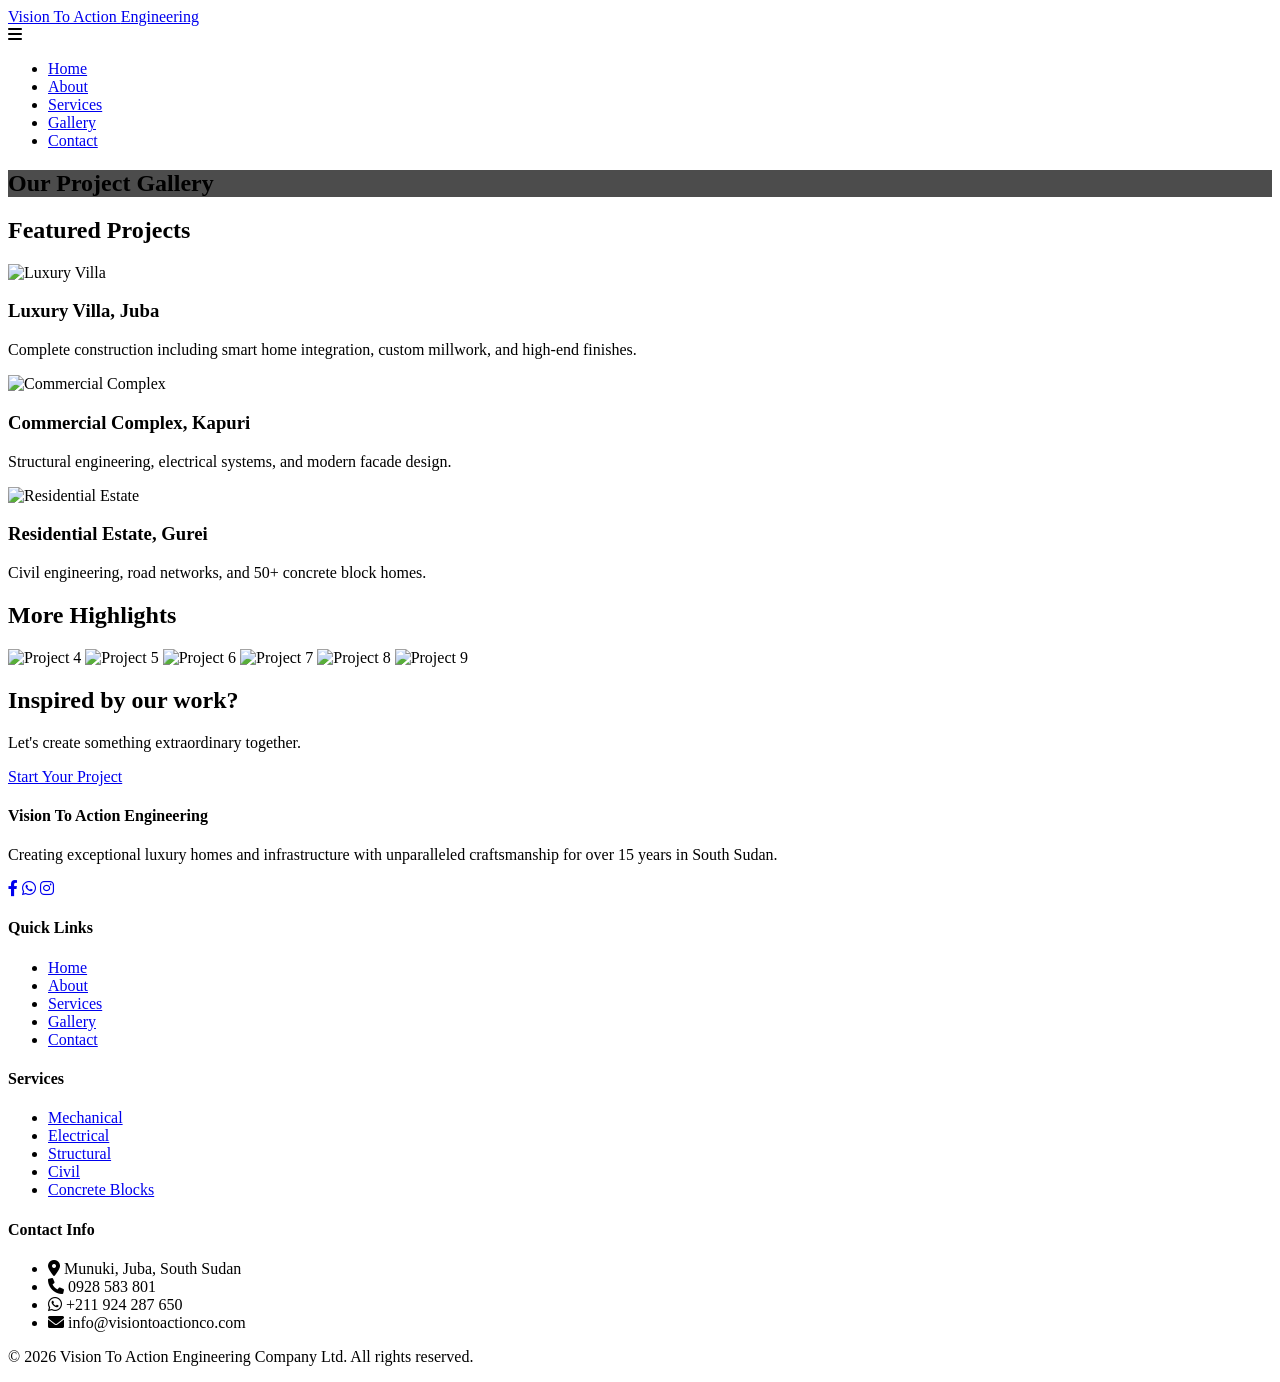
==== gallery.html @ 1d0af1bc "Update gallery.html" ====
<!DOCTYPE html>
<html lang="en">
<head>
  <meta charset="UTF-8">
  <meta name="viewport" content="width=device-width, initial-scale=1.0">
  <title>Gallery | Vision To Action Engineering</title>
  <link rel="stylesheet" href="style.css">
  <link href="https://fonts.googleapis.com/css2?family=Lato:wght@300;400;700;900&family=Playfair+Display:wght@400;600;700&display=swap" rel="stylesheet">
  <link rel="stylesheet" href="https://cdnjs.cloudflare.com/ajax/libs/font-awesome/6.0.0-beta3/css/all.min.css">
</head>
<body>
  <header>
    <div class="container nav-container">
      <a href="index.html" class="logo">Vision To Action <span>Engineering</span></a>
      <div class="menu-toggle"><i class="fas fa-bars"></i></div>
      <nav>
        <ul>
          <li><a href="index.html">Home</a></li>
          <li><a href="about.html">About</a></li>
          <li><a href="services.html">Services</a></li>
          <li><a href="gallery.html" class="active">Gallery</a></li>
          <li><a href="contact.html">Contact</a></li>
        </ul>
      </nav>
    </div>
  </header>

  <section class="page-hero" style="background-image: linear-gradient(rgba(0,0,0,0.7), rgba(0,0,0,0.7)), url('https://images.unsplash.com/photo-1541888946425-d81bb19240f5?ixlib=rb-4.0.3&auto=format&fit=crop&w=1950&q=80');">
    <div class="container">
      <h1>Our Project Gallery</h1>
    </div>
  </section>

  <main>
    <!-- Featured Projects with Descriptions -->
    <section class="section">
      <div class="container">
        <h2 class="section-title">Featured Projects</h2>
        <div class="featured-grid">
          <div class="featured-card">
            <img src="https://images.unsplash.com/photo-1600607687920-4e2a09cf159d?ixlib=rb-4.0.3&auto=format&fit=crop&w=1350&q=80" alt="Luxury Villa">
            <div class="featured-content">
              <h3>Luxury Villa, Juba</h3>
              <p>Complete construction including smart home integration, custom millwork, and high-end finishes.</p>
            </div>
          </div>
          <div class="featured-card">
            <img src="https://images.unsplash.com/photo-1485083269755-a7b559a4fe5e?ixlib=rb-4.0.3&auto=format&fit=crop&w=1350&q=80" alt="Commercial Complex">
            <div class="featured-content">
              <h3>Commercial Complex, Kapuri</h3>
              <p>Structural engineering, electrical systems, and modern facade design.</p>
            </div>
          </div>
          <div class="featured-card">
            <img src="https://images.unsplash.com/photo-1504307651254-35680f356dfd?ixlib=rb-4.0.3&auto=format&fit=crop&w=1350&q=80" alt="Residential Estate">
            <div class="featured-content">
              <h3>Residential Estate, Gurei</h3>
              <p>Civil engineering, road networks, and 50+ concrete block homes.</p>
            </div>
          </div>
        </div>
      </div>
    </section>

    <!-- More Projects (Image Grid) -->
    <section class="section bg-beige">
      <div class="container">
        <h2 class="section-title">More Highlights</h2>
        <div class="gallery-grid-full">
          <img src="https://images.unsplash.com/photo-1581094794329-c8112a89af12?ixlib=rb-4.0.3&auto=format&fit=crop&w=1350&q=80" alt="Project 4">
          <img src="https://images.unsplash.com/photo-1590644365607-1c6a503a9b9f?ixlib=rb-4.0.3&auto=format&fit=crop&w=1350&q=80" alt="Project 5">
          <img src="https://images.unsplash.com/photo-1541888946425-d81bb19240f5?ixlib=rb-4.0.3&auto=format&fit=crop&w=1350&q=80" alt="Project 6">
          <img src="https://images.unsplash.com/photo-1581094794329-c8112a89af12?ixlib=rb-4.0.3&auto=format&fit=crop&w=1350&q=80" alt="Project 7">
          <img src="https://images.unsplash.com/photo-1504307651254-35680f356dfd?ixlib=rb-4.0.3&auto=format&fit=crop&w=1350&q=80" alt="Project 8">
          <img src="https://images.unsplash.com/photo-1600607687920-4e2a09cf159d?ixlib=rb-4.0.3&auto=format&fit=crop&w=1350&q=80" alt="Project 9">
        </div>
      </div>
    </section>

    <!-- Call to Action -->
    <section class="cta-section">
      <div class="container">
        <h2>Inspired by our work?</h2>
        <p>Let's create something extraordinary together.</p>
        <a href="contact.html" class="btn btn-light">Start Your Project</a>
      </div>
    </section>
  </main>

  <footer>
    <!-- same footer as services.html -->
    <div class="container">
      <div class="footer-grid">
        <div class="footer-col">
          <h4>Vision To Action Engineering</h4>
          <p>Creating exceptional luxury homes and infrastructure with unparalleled craftsmanship for over 15 years in South Sudan.</p>
          <div class="social">
            <a href="#"><i class="fab fa-facebook-f"></i></a>
            <a href="#"><i class="fab fa-whatsapp"></i></a>
            <a href="#"><i class="fab fa-instagram"></i></a>
          </div>
        </div>
        <div class="footer-col">
          <h4>Quick Links</h4>
          <ul>
            <li><a href="index.html">Home</a></li>
            <li><a href="about.html">About</a></li>
            <li><a href="services.html">Services</a></li>
            <li><a href="gallery.html">Gallery</a></li>
            <li><a href="contact.html">Contact</a></li>
          </ul>
        </div>
        <div class="footer-col">
          <h4>Services</h4>
          <ul>
            <li><a href="services.html">Mechanical</a></li>
            <li><a href="services.html">Electrical</a></li>
            <li><a href="services.html">Structural</a></li>
            <li><a href="services.html">Civil</a></li>
            <li><a href="services.html">Concrete Blocks</a></li>
          </ul>
        </div>
        <div class="footer-col">
          <h4>Contact Info</h4>
          <ul class="contact-info">
            <li><i class="fas fa-map-marker-alt"></i> Munuki, Juba, South Sudan</li>
            <li><i class="fas fa-phone"></i> 0928 583 801</li>
            <li><i class="fab fa-whatsapp"></i> +211 924 287 650</li>
            <li><i class="fas fa-envelope"></i> info@visiontoactionco.com</li>
          </ul>
        </div>
      </div>
      <div class="footer-bottom">
        <p>&copy; 2026 Vision To Action Engineering Company Ltd. All rights reserved.</p>
      </div>
    </div>
  </footer>

  <script src="script.js"></script>
</body>
</html>
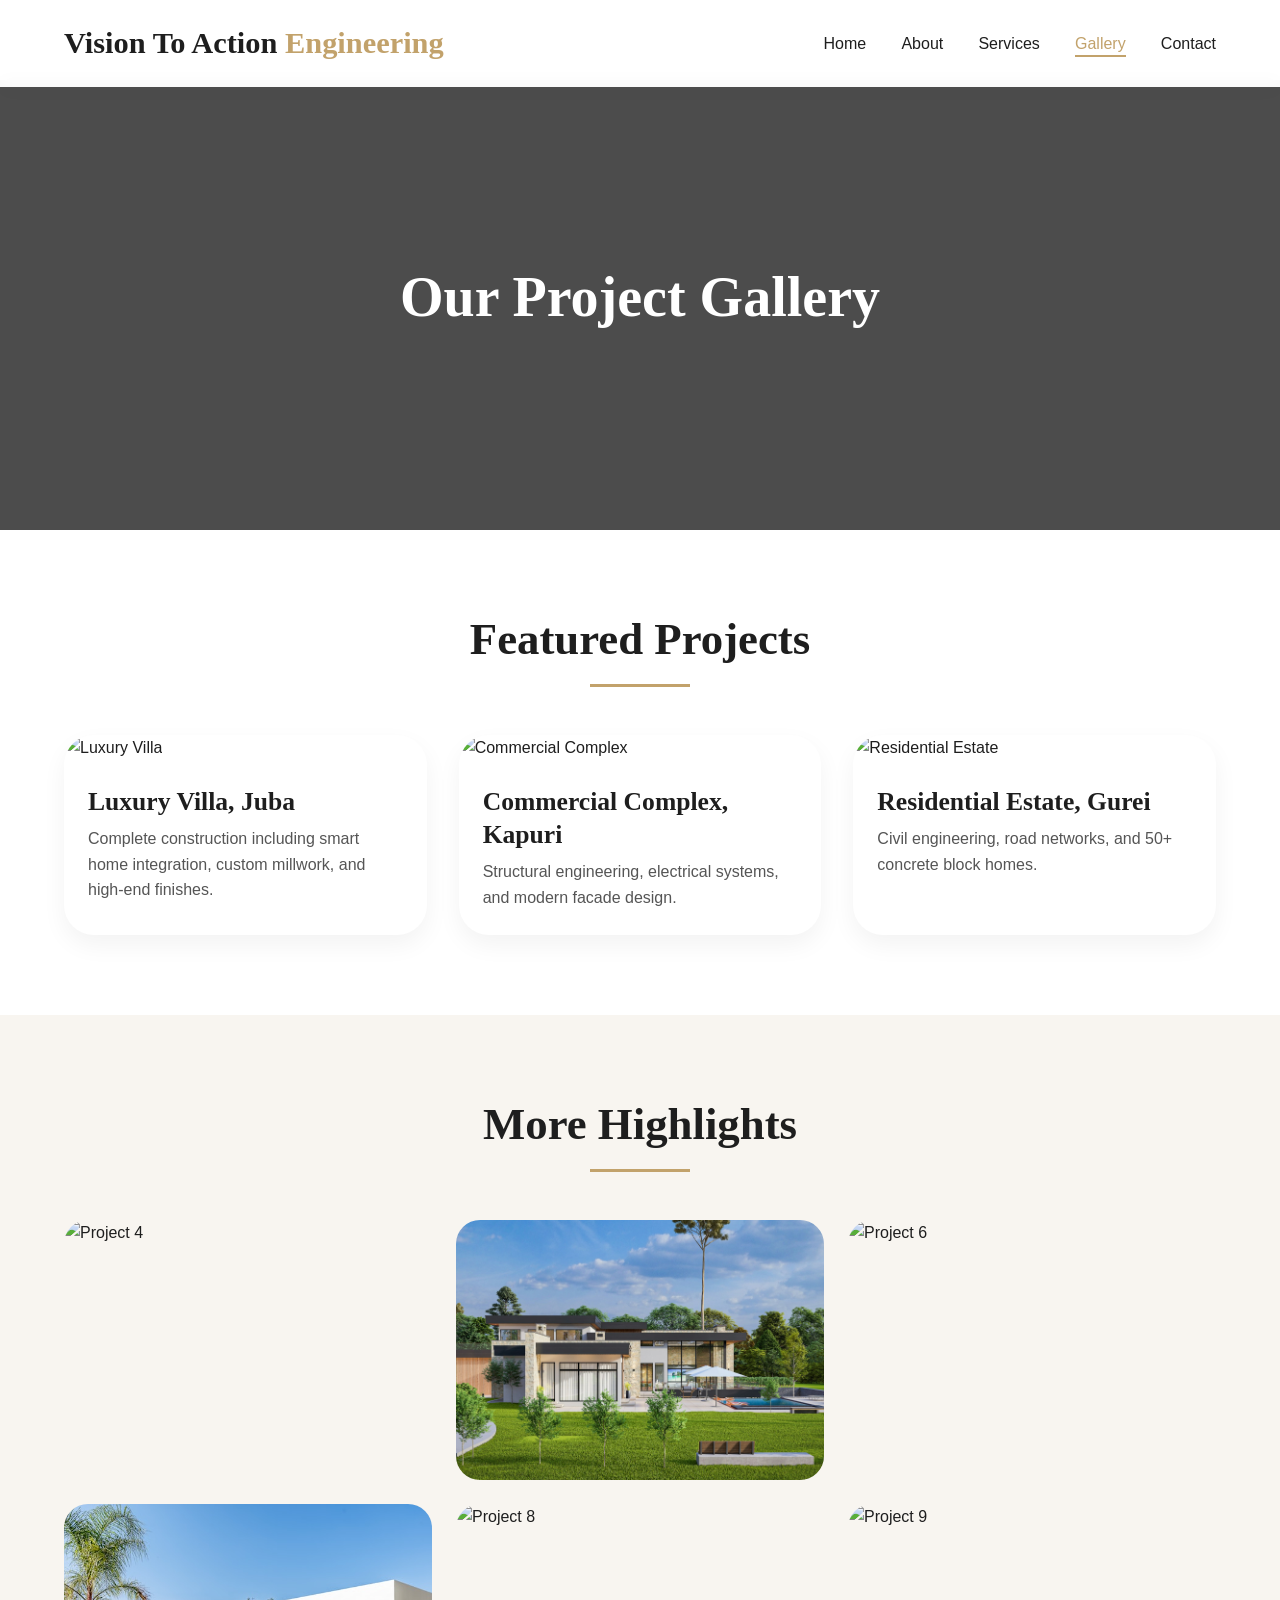
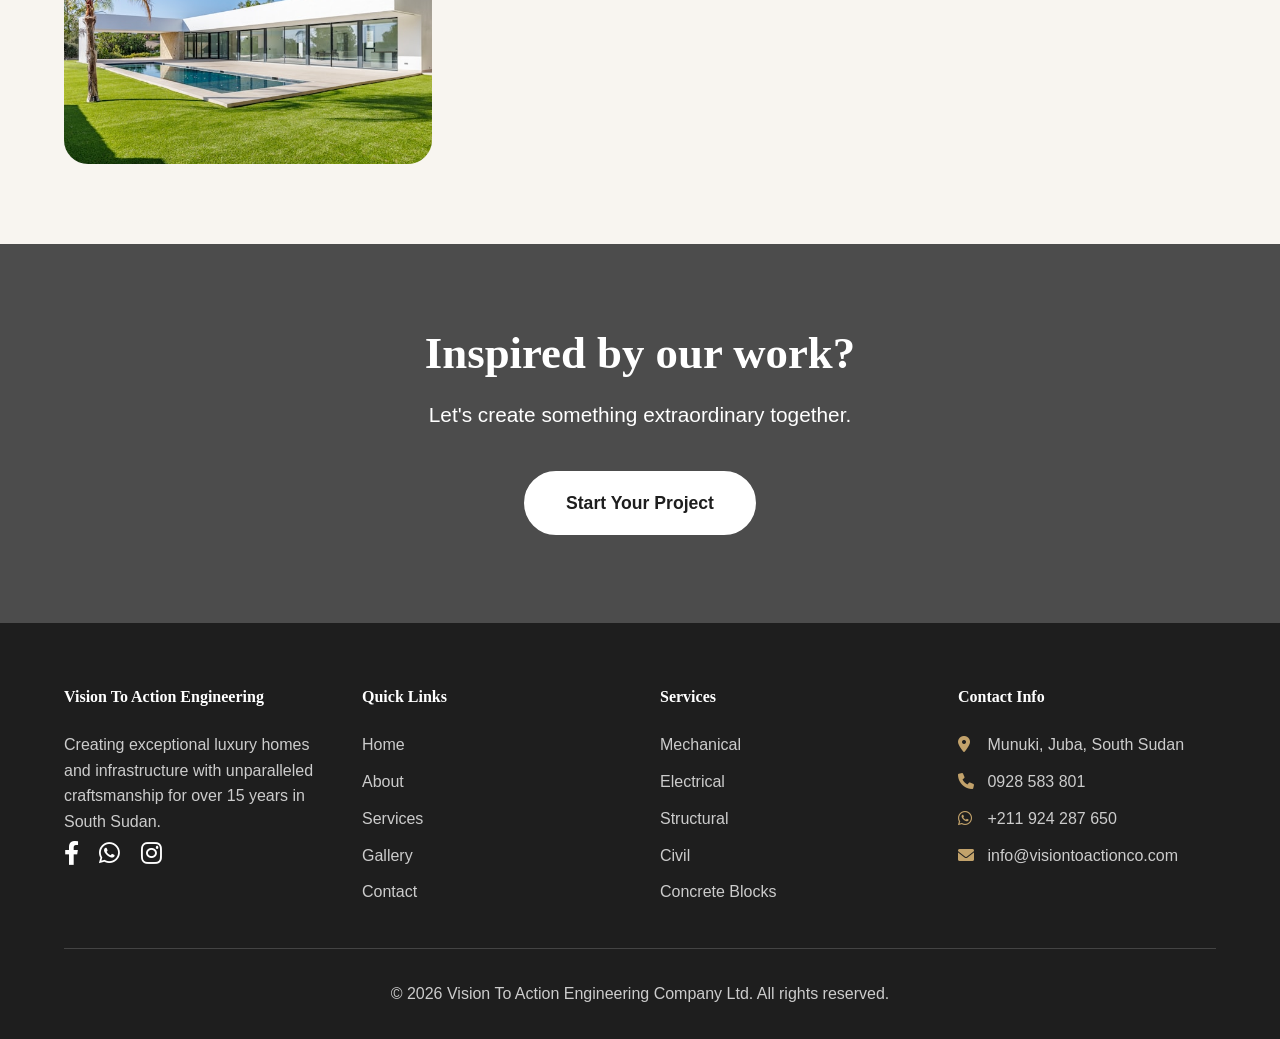
==== commit 8e984946: "Update gallery.html" ====
--- a/gallery.html
+++ b/gallery.html
@@ -67,10 +67,10 @@
       <div class="container">
         <h2 class="section-title">More Highlights</h2>
         <div class="gallery-grid-full">
-          <img src="https://images.unsplash.com/photo-1581094794329-c8112a89af12?ixlib=rb-4.0.3&auto=format&fit=crop&w=1350&q=80" alt="Project 4">
-          <img src="https://images.unsplash.com/photo-1590644365607-1c6a503a9b9f?ixlib=rb-4.0.3&auto=format&fit=crop&w=1350&q=80" alt="Project 5">
+          <img src="assets/johnbuild.jpg" alt="Project 4">
+          <img src="assets/homes.jpg" alt="Project 5">
           <img src="https://images.unsplash.com/photo-1541888946425-d81bb19240f5?ixlib=rb-4.0.3&auto=format&fit=crop&w=1350&q=80" alt="Project 6">
-          <img src="https://images.unsplash.com/photo-1581094794329-c8112a89af12?ixlib=rb-4.0.3&auto=format&fit=crop&w=1350&q=80" alt="Project 7">
+          <img src="assets/luxoo.jpg" alt="Project 7">
           <img src="https://images.unsplash.com/photo-1504307651254-35680f356dfd?ixlib=rb-4.0.3&auto=format&fit=crop&w=1350&q=80" alt="Project 8">
           <img src="https://images.unsplash.com/photo-1600607687920-4e2a09cf159d?ixlib=rb-4.0.3&auto=format&fit=crop&w=1350&q=80" alt="Project 9">
         </div>
--- a/style.css
+++ b/style.css
@@ -0,0 +1,576 @@
+/* style.css */
+:root {
+  --charcoal: #1e1e1e;
+  --gold: #c2a26b;
+  --white: #ffffff;
+  --beige: #f8f5f0;
+  --light-gray: #f1efec;
+  --transition: all 0.3s ease;
+}
+
+* {
+  margin: 0;
+  padding: 0;
+  box-sizing: border-box;
+}
+
+body {
+  font-family: 'Lato', sans-serif;
+  color: var(--charcoal);
+  background-color: var(--white);
+  line-height: 1.6;
+  overflow-x: hidden;
+}
+
+h1, h2, h3, h4 {
+  font-family: 'Playfair Display', serif;
+  font-weight: 600;
+  line-height: 1.3;
+  margin-bottom: 1rem;
+}
+
+.container {
+  width: 90%;
+  max-width: 1280px;
+  margin: 0 auto;
+}
+
+/* Header */
+header {
+  position: fixed;
+  top: 0;
+  left: 0;
+  width: 100%;
+  background-color: rgba(255,255,255,0.96);
+  backdrop-filter: blur(8px);
+  box-shadow: 0 4px 20px rgba(0,0,0,0.02);
+  z-index: 1000;
+}
+
+.nav-container {
+  display: flex;
+  justify-content: space-between;
+  align-items: center;
+  padding: 1.2rem 0;
+}
+
+.logo {
+  font-family: 'Playfair Display', serif;
+  font-size: 1.9rem;
+  font-weight: 700;
+  color: var(--charcoal);
+  text-decoration: none;
+}
+.logo span {
+  color: var(--gold);
+}
+
+nav ul {
+  display: flex;
+  list-style: none;
+  gap: 2.2rem;
+}
+nav ul li a {
+  text-decoration: none;
+  color: var(--charcoal);
+  font-weight: 500;
+  transition: var(--transition);
+  position: relative;
+}
+nav ul li a:hover,
+nav ul li a.active {
+  color: var(--gold);
+}
+nav ul li a::after {
+  content: '';
+  position: absolute;
+  bottom: -5px;
+  left: 0;
+  width: 0;
+  height: 2px;
+  background: var(--gold);
+  transition: var(--transition);
+}
+nav ul li a:hover::after,
+nav ul li a.active::after {
+  width: 100%;
+}
+
+.menu-toggle {
+  display: none;
+  font-size: 1.8rem;
+  cursor: pointer;
+}
+
+/* Hero */
+.hero-full {
+  height: 100vh;
+  background: linear-gradient(rgba(0,0,0,0.6), rgba(0,0,0,0.6)), url('https://images.unsplash.com/photo-1487958449943-2429e8be8625?ixlib=rb-4.0.3&auto=format&fit=crop&w=1950&q=80') center/cover no-repeat fixed;
+  display: flex;
+  align-items: center;
+  text-align: center;
+  color: white;
+}
+.hero-content {
+  max-width: 1000px;
+  margin: 0 auto;
+  padding: 2rem;
+}
+.hero-content h1 {
+  font-size: 4.2rem;
+  text-shadow: 2px 2px 12px rgba(0,0,0,0.4);
+}
+.typed-text {
+  font-size: 2.1rem;
+  font-weight: 300;
+  margin-bottom: 2.5rem;
+  min-height: 4.5rem;
+}
+.typed-text span {
+  font-weight: 600;
+  color: var(--gold);
+  border-right: 3px solid var(--gold);
+  padding-right: 6px;
+}
+
+.btn {
+  display: inline-block;
+  background: var(--gold);
+  color: var(--charcoal);
+  font-weight: 700;
+  padding: 1rem 2.5rem;
+  border-radius: 50px;
+  text-decoration: none;
+  transition: var(--transition);
+  border: 2px solid var(--gold);
+  margin: 0.5rem;
+  font-size: 1.1rem;
+}
+.btn-outline {
+  background: transparent;
+  color: white;
+  border-color: white;
+}
+.btn-outline:hover {
+  background: white;
+  color: var(--charcoal);
+}
+.btn:hover {
+  background: transparent;
+  color: var(--gold);
+  border-color: var(--gold);
+}
+.btn-light {
+  background: var(--white);
+  color: var(--charcoal);
+  border-color: var(--white);
+}
+.btn-light:hover {
+  background: transparent;
+  color: var(--white);
+}
+
+/* Page Hero (half) */
+.page-hero {
+  height: 50vh;
+  min-height: 350px;
+  background-size: cover;
+  background-position: center;
+  display: flex;
+  align-items: center;
+  justify-content: center;
+  text-align: center;
+  color: white;
+  margin-top: 80px;
+}
+.page-hero h1 {
+  font-size: 3.5rem;
+}
+
+/* Sections */
+.section {
+  padding: 5rem 0;
+}
+.bg-beige {
+  background-color: var(--beige);
+}
+.section-title {
+  text-align: center;
+  font-size: 2.8rem;
+  margin-bottom: 3rem;
+  position: relative;
+}
+.section-title:after {
+  content: '';
+  display: block;
+  width: 100px;
+  height: 3px;
+  background: var(--gold);
+  margin: 1rem auto 0;
+}
+.section-title-left {
+  font-size: 2.5rem;
+  margin-bottom: 1.5rem;
+  position: relative;
+}
+.section-title-left:after {
+  content: '';
+  display: block;
+  width: 70px;
+  height: 3px;
+  background: var(--gold);
+  margin-top: 0.8rem;
+}
+
+.text-center {
+  text-align: center;
+}
+
+/* Grids */
+.grid-2 {
+  display: grid;
+  grid-template-columns: 1fr 1fr;
+  gap: 3rem;
+  align-items: center;
+}
+.grid-3 {
+  display: grid;
+  grid-template-columns: repeat(auto-fit, minmax(250px, 1fr));
+  gap: 2rem;
+}
+
+.rounded-image {
+  width: 100%;
+  border-radius: 30px;
+  box-shadow: 0 20px 35px rgba(0,0,0,0.1);
+}
+
+/* Why cards */
+.why-card {
+  text-align: center;
+  padding: 2rem;
+  background: white;
+  border-radius: 24px;
+  box-shadow: 0 8px 20px rgba(0,0,0,0.04);
+}
+.why-card i {
+  font-size: 3rem;
+  color: var(--gold);
+  margin-bottom: 1rem;
+}
+
+/* Services grid */
+.services-grid, .services-grid-full {
+  display: grid;
+  grid-template-columns: repeat(auto-fit, minmax(280px, 1fr));
+  gap: 2rem;
+  margin-bottom: 3rem;
+}
+.service-card {
+  background: white;
+  padding: 2rem;
+  border-radius: 28px;
+  box-shadow: 0 8px 20px rgba(0,0,0,0.04);
+  text-align: center;
+  transition: var(--transition);
+}
+.service-card:hover {
+  transform: translateY(-8px);
+  box-shadow: 0 15px 35px rgba(0,0,0,0.08);
+}
+.service-icon, .service-card i {
+  font-size: 3rem;
+  color: var(--gold);
+  margin-bottom: 1.2rem;
+}
+
+.premium-showcase {
+  background: var(--beige);
+  border-radius: 40px;
+  padding: 3rem;
+  margin-top: 3rem;
+}
+.premium-list {
+  display: grid;
+  grid-template-columns: repeat(auto-fit, minmax(220px, 1fr));
+  gap: 1rem;
+  margin: 2rem 0;
+  list-style: none;
+}
+.premium-list li i {
+  color: var(--gold);
+  margin-right: 0.5rem;
+}
+
+/* Gallery */
+.gallery-grid {
+  display: grid;
+  grid-template-columns: repeat(3, 1fr);
+  gap: 1.5rem;
+  margin-bottom: 2rem;
+}
+.gallery-grid-full {
+  display: grid;
+  grid-template-columns: repeat(auto-fit, minmax(280px, 1fr));
+  gap: 1.5rem;
+}
+.gallery-grid img, .gallery-grid-full img {
+  width: 100%;
+  height: 260px;
+  object-fit: cover;
+  border-radius: 24px;
+  transition: 0.4s;
+}
+.gallery-grid img:hover, .gallery-grid-full img:hover {
+  transform: scale(1.03);
+  box-shadow: 0 20px 30px rgba(0,0,0,0.1);
+}
+
+/* CTA section */
+.cta-section {
+  background: linear-gradient(rgba(0,0,0,0.7), rgba(0,0,0,0.7)), url('https://images.unsplash.com/photo-1487958449943-2429e8be8625?ixlib=rb-4.0.3&auto=format&fit=crop&w=1950&q=80') center/cover no-repeat fixed;
+  color: white;
+  text-align: center;
+  padding: 5rem 0;
+}
+.cta-section h2 {
+  font-size: 2.8rem;
+}
+.cta-section p {
+  font-size: 1.3rem;
+  margin-bottom: 2rem;
+}
+
+/* About page extras */
+.mission-card, .vision-card {
+  background: white;
+  padding: 2.5rem;
+  border-radius: 30px;
+  text-align: center;
+  box-shadow: var(--shadow-sm);
+}
+.mission-card i, .vision-card i {
+  font-size: 3rem;
+  color: var(--gold);
+  margin-bottom: 1rem;
+}
+.values-list {
+  list-style: none;
+}
+.values-list li {
+  margin-bottom: 1rem;
+  font-size: 1.2rem;
+}
+.values-list i {
+  color: var(--gold);
+  margin-right: 0.8rem;
+}
+
+/* Contact */
+.contact-grid {
+  display: grid;
+  grid-template-columns: 1fr 1fr;
+  gap: 3rem;
+}
+.contact-info h2 {
+  margin-bottom: 2rem;
+}
+.info-row {
+  display: flex;
+  align-items: center;
+  gap: 1rem;
+  margin-bottom: 1.5rem;
+  font-size: 1.1rem;
+}
+.info-row i {
+  font-size: 1.5rem;
+  color: var(--gold);
+  width: 2rem;
+}
+
+/* Footer */
+footer {
+  background: var(--charcoal);
+  color: #ccc;
+  padding: 4rem 0 2rem;
+}
+.footer-grid {
+  display: grid;
+  grid-template-columns: repeat(auto-fit, minmax(200px, 1fr));
+  gap: 2.5rem;
+  margin-bottom: 2rem;
+}
+.footer-col h4 {
+  color: white;
+  margin-bottom: 1.5rem;
+}
+.footer-col ul {
+  list-style: none;
+}
+.footer-col ul li {
+  margin-bottom: 0.7rem;
+}
+.footer-col ul li a {
+  color: #ccc;
+  text-decoration: none;
+}
+.footer-col ul li a:hover {
+  color: var(--gold);
+}
+.contact-info li i {
+  width: 25px;
+  color: var(--gold);
+}
+.social a {
+  color: white;
+  font-size: 1.5rem;
+  margin-right: 1rem;
+  transition: var(--transition);
+}
+.social a:hover {
+  color: var(--gold);
+}
+.footer-bottom {
+  text-align: center;
+  padding-top: 2rem;
+  border-top: 1px solid #444;
+}
+
+/* Responsive */
+@media (max-width: 900px) {
+  .menu-toggle {
+    display: block;
+  }
+  nav ul {
+    display: none;
+    flex-direction: column;
+    background: white;
+    position: absolute;
+    top: 80px;
+    left: 0;
+    width: 100%;
+    padding: 2rem;
+    box-shadow: 0 20px 30px rgba(0,0,0,0.1);
+    gap: 1.5rem;
+  }
+  nav ul.show {
+    display: flex;
+  }
+  .hero-content h1 {
+    font-size: 3rem;
+  }
+  .typed-text {
+    font-size: 1.5rem;
+  }
+  .grid-2, .contact-grid {
+    grid-template-columns: 1fr;
+  }
+  .gallery-grid {
+    grid-template-columns: repeat(2, 1fr);
+  }
+}
+@media (max-width: 600px) {
+  .hero-content h1 {
+    font-size: 2.4rem;
+  }
+  .gallery-grid {
+    grid-template-columns: 1fr;
+  }
+}
+
+/* Premium showcase with image grid */
+.premium-grid {
+  display: grid;
+  grid-template-columns: 1fr 1.5fr;
+  gap: 3rem;
+  align-items: center;
+}
+.premium-img img {
+  width: 100%;
+  border-radius: 30px;
+  box-shadow: 0 25px 40px -10px rgba(0,0,0,0.2);
+}
+.premium-content h2 {
+  font-size: 2.5rem;
+}
+.premium-description {
+  font-size: 1.1rem;
+  margin-bottom: 1.5rem;
+}
+
+/* Featured projects grid */
+.featured-grid {
+  display: grid;
+  grid-template-columns: repeat(auto-fit, minmax(300px, 1fr));
+  gap: 2rem;
+  margin-top: 2rem;
+}
+.featured-card {
+  background: white;
+  border-radius: 30px;
+  overflow: hidden;
+  box-shadow: 0 10px 25px rgba(0,0,0,0.05);
+  transition: var(--transition);
+}
+.featured-card:hover {
+  transform: translateY(-8px);
+  box-shadow: 0 20px 35px rgba(0,0,0,0.1);
+}
+.featured-card img {
+  width: 100%;
+  height: 220px;
+  object-fit: cover;
+}
+.featured-content {
+  padding: 1.5rem;
+}
+.featured-content h3 {
+  font-size: 1.6rem;
+  margin-bottom: 0.5rem;
+}
+.featured-content p {
+  color: #555;
+}
+
+/* Form container */
+.form-container {
+  max-width: 700px;
+  margin: 0 auto;
+  background: white;
+  padding: 2.5rem;
+  border-radius: 40px;
+  box-shadow: 0 15px 30px rgba(0,0,0,0.05);
+}
+.form-group {
+  margin-bottom: 1.5rem;
+}
+.form-group input,
+.form-group textarea {
+  width: 100%;
+  padding: 1rem 1.2rem;
+  border: 1px solid #ddd;
+  border-radius: 30px;
+  font-family: 'Lato', sans-serif;
+  font-size: 1rem;
+  background: #fafafa;
+}
+.form-group textarea {
+  border-radius: 24px;
+  resize: vertical;
+}
+.form-container .btn {
+  width: 100%;
+  font-size: 1.2rem;
+  padding: 1rem;
+}
+
+/* Responsive adjustments */
+@media (max-width: 800px) {
+  .premium-grid {
+    grid-template-columns: 1fr;
+    gap: 2rem;
+  }
+  .featured-grid {
+    grid-template-columns: 1fr;
+  }
+}
